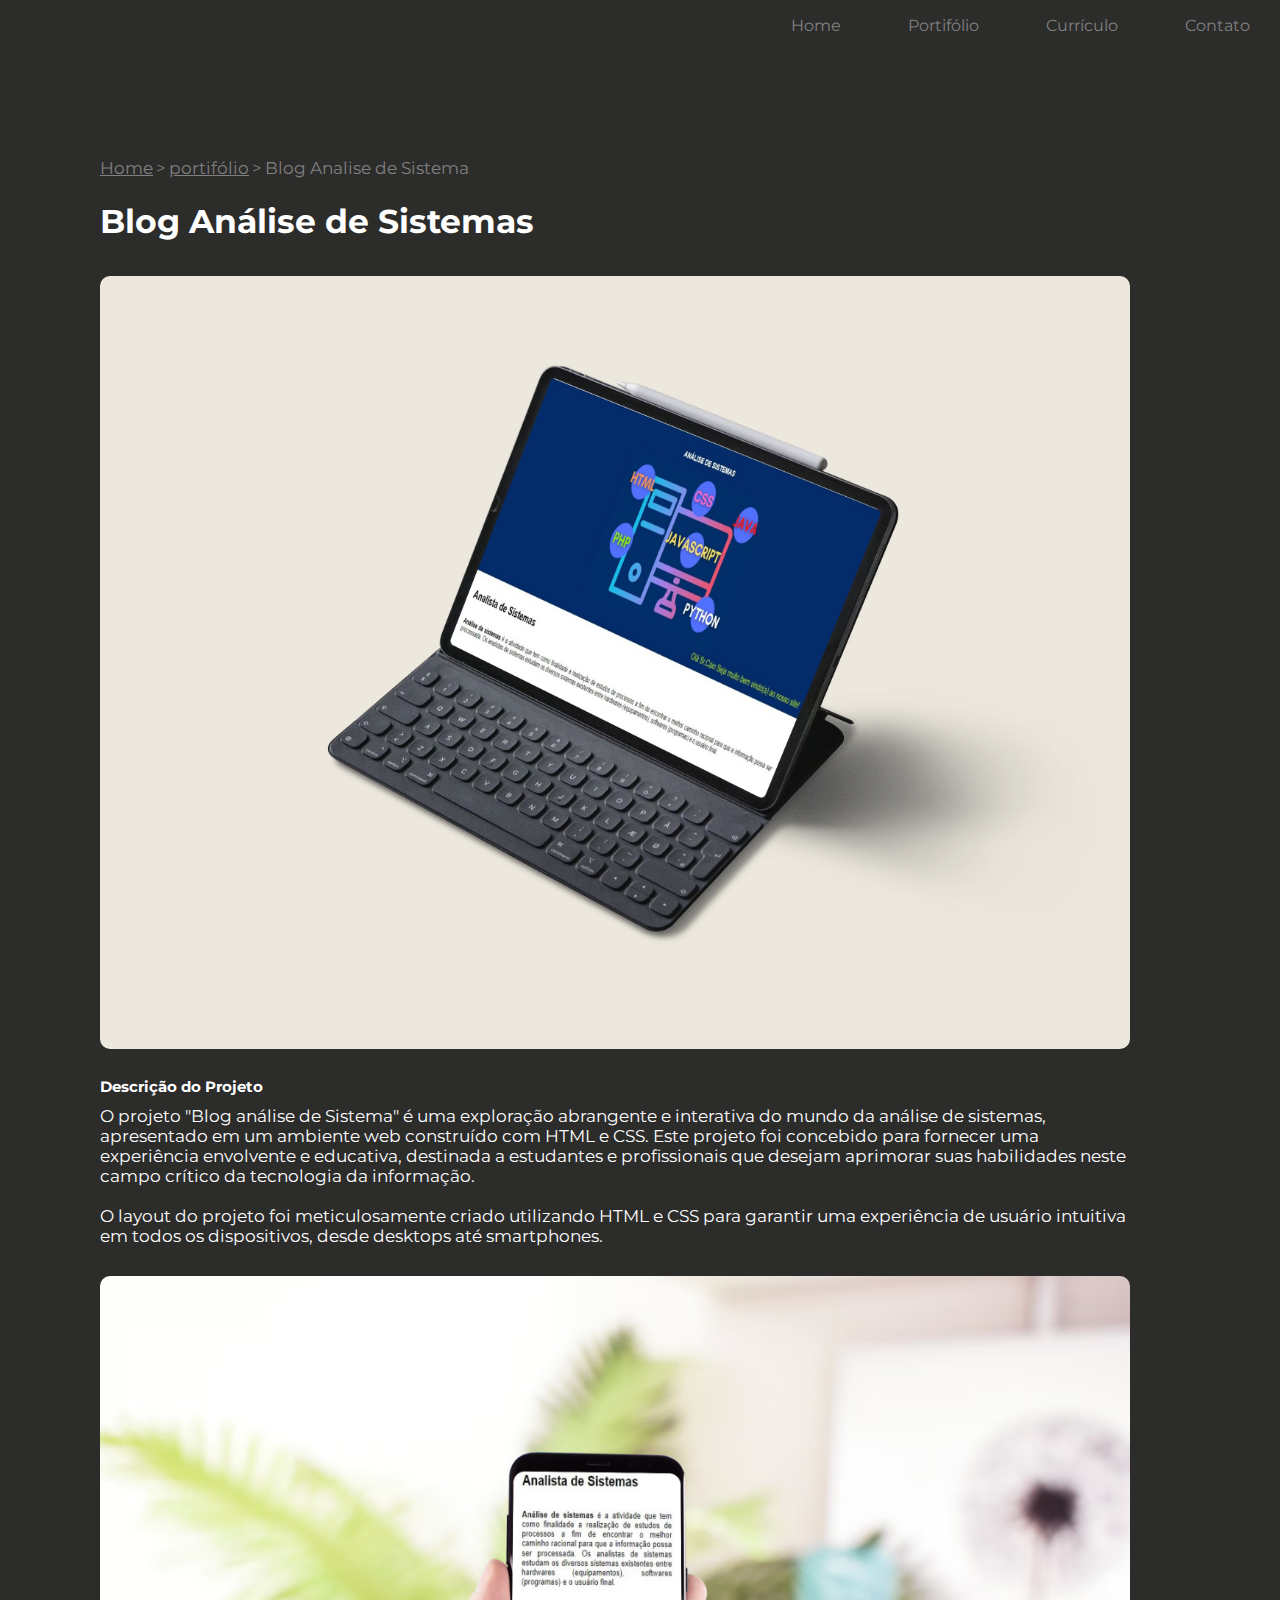
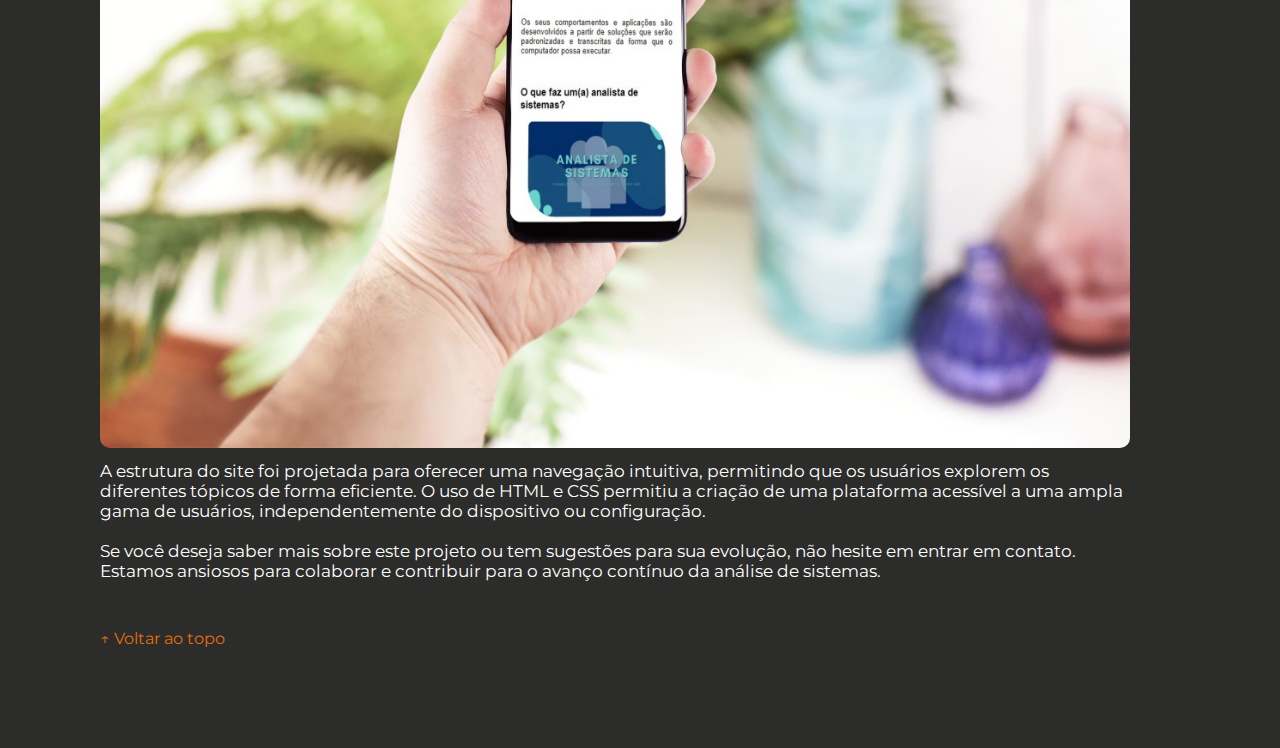
==== analise-de-sistema.html @ b73d1e87 "Acrescentando alguns trabalhos" ====
<!DOCTYPE html>
<html lang="pt-br">

<head>
    <meta charset="UTF-8">
    <meta name="viewport" content="width=device-width, initial-scale=1.0">
    <link rel="preconnect" href="https://fonts.googleapis.com">
    <link rel="preconnect" href="https://fonts.gstatic.com" crossorigin>
    <link href="https://fonts.googleapis.com/css2?family=Montserrat&display=swap" rel="stylesheet">
    <link rel="stylesheet" href="css/style.css">
    <script src="js/script.js"></script>
    <title>Trabalhos - Blog Analise de Sistema</title>
</head>

<body>

    <header>
        <nav id="navegacao" class="navegacao">
            <a href="index.html">Home</a>
            <a href="portifolio.html">Portifólio</a>
            <a href="curriculo.html">Currículo</a>
            <a href="contato.html">Contato</a>
            <li id="threeline-icon" class="threeline-icon" onclick="openNav()">&#9776;</li>
        </nav>
    </header>

    <br>

    <section class="container">

        <ul class="caminho">
            <li><a href="index.html">Home</a></li>
            <li> > </li>
            <li><a href="portifolio.html">portifólio</a></li>
            <li> > </li>
            <li>Blog Analise de Sistema</li>
        </ul>

        <br>

        <h1>Blog Análise de Sistemas</h1>

        <figure>
            <img src="imgs/ipad-pro-mockup-Banalise.png" alt="foto trabalho" class="picture-works">
        </figure>

        <h2>Descrição do Projeto</h2>

        <p>O projeto "Blog análise de Sistema" é uma exploração abrangente e interativa do mundo da análise
            de sistemas, apresentado em um ambiente web construído com HTML e CSS. Este projeto foi concebido para
            fornecer uma experiência envolvente e educativa, destinada a estudantes e profissionais que desejam
            aprimorar suas habilidades neste campo crítico da tecnologia da informação.</p>

        <p>O layout do projeto foi meticulosamente criado utilizando HTML e CSS para garantir uma experiência de usuário
            intuitiva em todos os dispositivos, desde desktops até smartphones.</p>

        <figure>
            <img class="picture-works" src="imgs/hand-holding-smartphone-mockup-BAnalise.png" alt="Site ccb3">
        </figure>

        <p>A estrutura do site foi projetada para oferecer uma navegação intuitiva, permitindo que os usuários explorem
            os diferentes tópicos de forma eficiente. O uso de HTML e CSS permitiu a criação de uma plataforma acessível
            a uma ampla gama de usuários, independentemente do dispositivo ou configuração.</p>

        <p>Se você deseja saber mais sobre este projeto ou tem sugestões para sua evolução, não hesite em entrar em
            contato. Estamos ansiosos para colaborar e contribuir para o avanço contínuo da análise de sistemas.</p>

        <br>

        <a class="link-voltar-ao-inicio" href="#"> &uarr; Voltar ao topo</a>
    </section>
</body>

</html>
---- css/style.css ----
* {
    margin: 0;
    padding: 0;
    border: 0;
}

html {
    font-family: 'Montserrat', sans-serif;
    font-size: 62.5%;
    scroll-behavior: smooth;
}

body {
    background-color: #2c2c2b;
}

header {
    padding: 1rem;
}

.navegacao {
    text-align: right;
    margin-right: 2rem;
    margin-top: 0.6rem;

    animation-name: navegacao;
    animation-duration: 4s;
}

.navegacao a {
    font-size: 1.6rem;
    text-decoration: none;
    color: grey;
    margin-left: 6.4rem;
}

.navegacao a:hover {
    color: #e46e0d;
}

#container-capa {
    margin-top: 10rem;
    padding-bottom: 10rem;
}

#container-capa div {
    display: inline-block;
}

.profile-pic {
    margin-left: 9.6rem;
    padding-top: 1rem;

    animation-name: profile-capa;
    animation-duration: 2s;
}

.profile-title {
    padding-top: 11rem;
    padding-left: 4.5rem;
    vertical-align: top;

    animation-name: title-capa;
    animation-duration: 2s;
}

.profile-title h1 {
    font-size: 5.3rem;
    line-height: 1;
    color: white;
}

.profile-title span {
    color: #e46e0d;
}

.profile-title p {
    color: white;
    font-size: 1.6rem;
    line-height: 2.5;
    font-weight: bold;
}

.Foto-Capa {
    border-radius: 100%;
    width: 87.5%;
}

@keyframes profile-capa {
    0% {
        transform: translate(0px, 20px);
        opacity: 0;
    }

    100% {
        transform: translate(0px, 0px);
        opacity: 1;
    }
}

@keyframes title-capa {
    0% {
        transform: translate(0px, -20px);
        opacity: 0;
    }

    100% {
        transform: translate(0px, 0px);
        opacity: 1;
    }
}

@keyframes navegacao {
    0% {
        opacity: 0;
    }

    50% {
        opacity: 0;
    }

    100% {
        opacity: 1;
    }
}

@keyframes conteudo {
    0% {
        opacity: 0;
        transform: translate(-20px, 0px);
    }

    100% {
        opacity: 1;
        transform: translate(0px, 0px);
    }
}


.container {
    padding-left: 10rem;
    padding-right: 15rem;
    padding-top: 10rem;
    padding-bottom: 10rem;

    animation-name: conteudo;
    animation-duration: 2s;
}

.container h1 {
    font-size: 3.3rem;
    color: #fff;
    margin-bottom: 2.5rem;
    margin-top: 1rem;
}

.container h2 {
    color: #fff;
    margin-bottom: 1rem;
    padding-top: 1.5rem;
}

.container h3 {
    color: #e46e0d;
    margin-bottom: 2rem;
    font-size: 1.2rem;
}

.container p {
    color: #fff;
    font-size: 1.6rem;
    margin-bottom: 2rem;
    font-size: 1.7rem;
}

.caminho li {
    font-size: 1.7rem;
    list-style: none;
    display: inline-block;
    color: grey;
}

.caminho a {
    color: grey;
}

.social-icons {
    width: 5%;
    margin-right: 1.3rem;
}

.link-voltar-ao-inicio {
    color: #e46e0d;
    font-size: 1.6rem;
    text-decoration: none;
    display: block;
    margin-top: 1.5rem;
}

.link-voltar-ao-inicio:hover {
    color: black;
}

hr {
    border: solid 1px #fff;
    margin-bottom: 1rem;
}

#foto-cv {
    width: 20%;
    float: left;
    margin-right: 1.5rem;
    border-radius: 0.5rem;
}

#sobre-mim {
    text-align: justify;
    line-height: 1.6;
}

.miniatura {
    width: 27rem;
    height: 27rem;
    border-radius: 1rem;

}

.miniatura a {
    text-decoration: none;
}

.black-box {
    width: 100%;
    height: 100%;
    background-color: black;
    opacity: 0;
    transition: 1s;
    border-radius: 1rem;
}

.black-box:hover {
    opacity: 0.7;
    transition: 1s;
}

.blackbox-text {
    text-align: center;
    padding-top: 7rem;
}

.blackbox-text h2 {
    color: #f37208;
    font-size: 1.8rem;
}

.grid {
    display: grid;
    grid-template-columns: repeat(auto-fill, minmax(250px, 1fr));
    grid-gap: 3rem;
}

.picture-works {
    width: 100%;
    margin-bottom: 1rem;
    margin-top: 1rem;
    border-radius: 1rem;
}

.threeline-icon {
    display: none;
}

@media(min-width: 300px) and (max-width: 820px) {

    #container-capa {
        margin-top: 5rem;
        padding-bottom: 10rem;
    }

    nav a {
        display: none;
    }

    .threeline-icon {
        display: inline-block;
        font-size: 2rem;
        color: white;
    }

    .profile-pic {
        margin: 0 auto;
        text-align: center;
    }

    .Foto-Capa {
        border-radius: 100%;
        width: 70%;
    }

    .profile-title {
        padding-top: 4rem;
        padding-left: 0;
        text-align: center;
        margin-left: 0.5rem;
        margin-right: 0.5rem;
    }

    .profile-title h1 {
        font-size: 3rem;
        line-height: 1;
        color: white;
    }

    .container {
        padding: 0;
        padding-bottom: 2rem;
        margin-left: 1.3rem;
        margin-right: 1.3rem;
        margin-top: 2rem;

        animation-name: conteudo;
        animation-duration: 2s;
    }

    #foto-cv {
        width: 100%;
        float: none;
        margin-right: 1.5rem;
        border-radius: 3rem;
    }

    #foto-cv2 {
        text-align: center;
    }

    #sobre-mim {
        text-align: left;
        line-height: 1.6;
    }

    .miniatura {
        width: 100%;
        height: 110%;
        border-radius: 1rem;
        margin-bottom: 1rem;

    }

    .black-box {
        width: 100%;
        height: 100%;
        background-color: black;
        opacity: 0.6;
        transition: 1s;
        border-radius: 1rem;
    }

    .social-icons {
        width: 15%;
        margin-right: 1.3rem;
    }

    .menujs {
        text-align: right;
        margin-right: 0rem;
        margin-top: 0.6rem;
        text-align: center;
    }

    .menujs a {
        font-size: 2rem;
        text-decoration: none;
        color: grey;
        margin-left: 6%;
        display: block;
        padding: 1.8rem;
        border-bottom: solid 1px #fff;
        margin-right: 6%;
    }

}
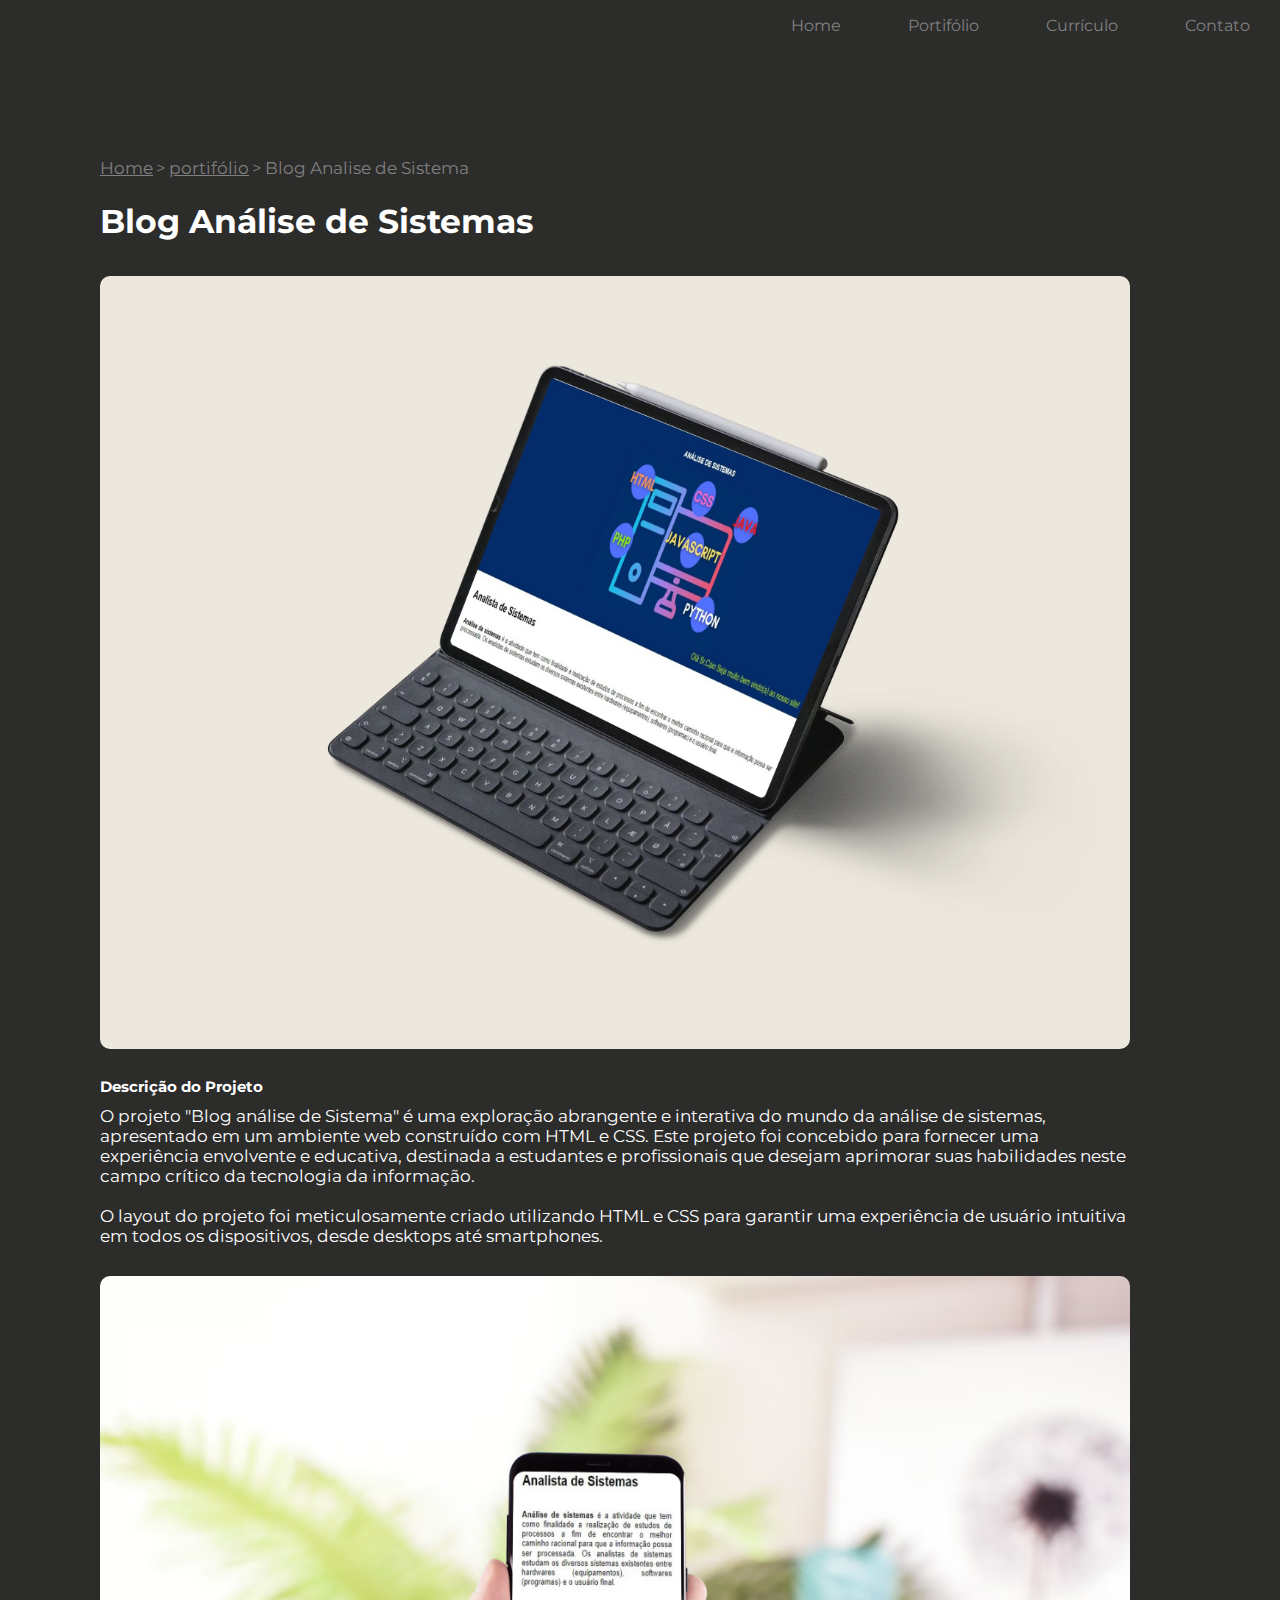
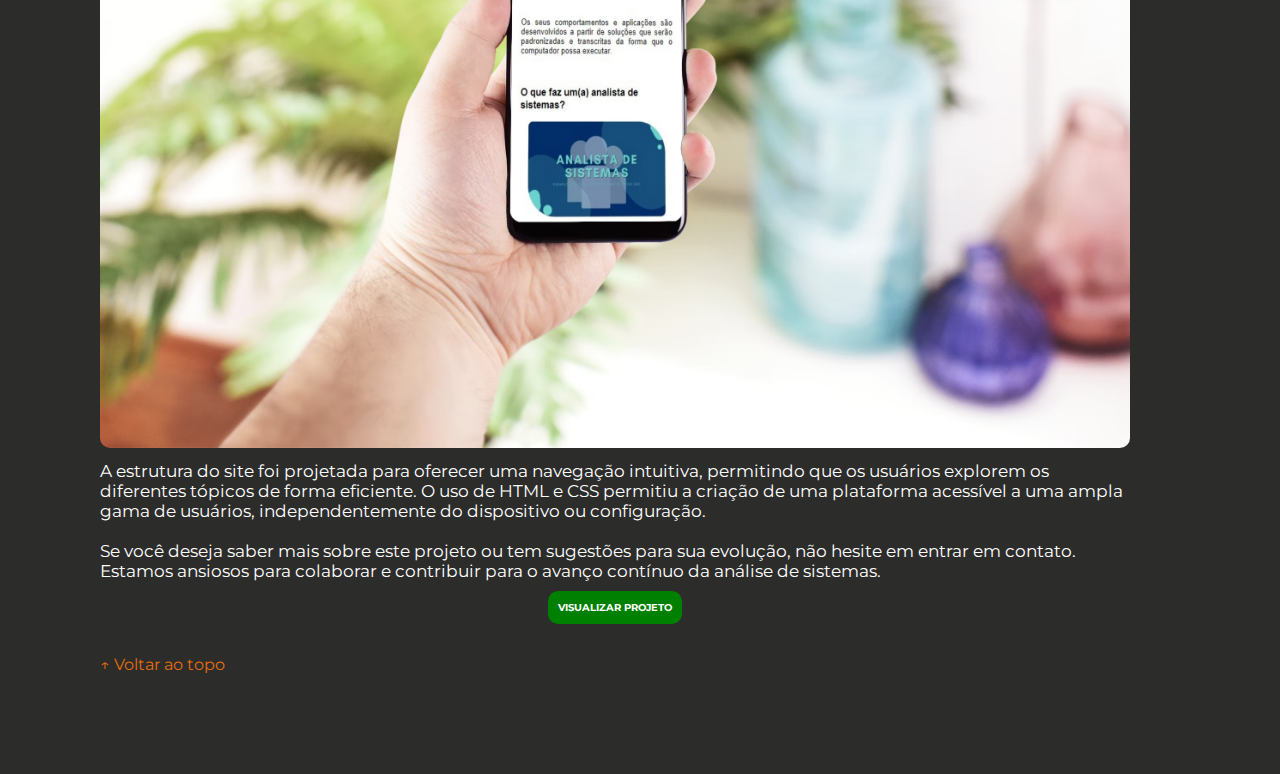
==== commit eee1baa2: "Mudando foto do curriculo" ====
--- a/analise-de-sistema.html
+++ b/analise-de-sistema.html
@@ -65,7 +65,13 @@
         <p>Se você deseja saber mais sobre este projeto ou tem sugestões para sua evolução, não hesite em entrar em
             contato. Estamos ansiosos para colaborar e contribuir para o avanço contínuo da análise de sistemas.</p>
 
-        <br>
+        <div class="view">
+            <a class="project-view" href="https://blogoanalista.netlify.app">
+                VISUALIZAR PROJETO
+            </a>
+        </div>
+
+        <br><br>
 
         <a class="link-voltar-ao-inicio" href="#"> &uarr; Voltar ao topo</a>
     </section>
--- a/css/style.css
+++ b/css/style.css
@@ -135,7 +135,6 @@
         transform: translate(0px, 0px);
     }
 }
-
 
 .container {
     padding-left: 10rem;
@@ -270,6 +269,23 @@
     display: none;
 }
 
+.project-view {
+    text-decoration: none;
+    color: #fff;
+    background-color: green;
+    padding: 1rem;
+    border-radius: 1rem;
+    font-weight: bold;
+}
+
+.view {
+    text-align: center;
+}
+
+.project-view:hover {
+    border-bottom: solid 1px #fff;
+}
+
 @media(min-width: 300px) and (max-width: 820px) {
 
     #container-capa {
@@ -314,8 +330,8 @@
     .container {
         padding: 0;
         padding-bottom: 2rem;
-        margin-left: 1.3rem;
-        margin-right: 1.3rem;
+        margin-left: 4rem;
+        margin-right: 4rem;
         margin-top: 2rem;
 
         animation-name: conteudo;
@@ -343,7 +359,8 @@
         height: 110%;
         border-radius: 1rem;
         margin-bottom: 1rem;
-
+        background-repeat: no-repeat;
+        background-size: cover;
     }
 
     .black-box {
